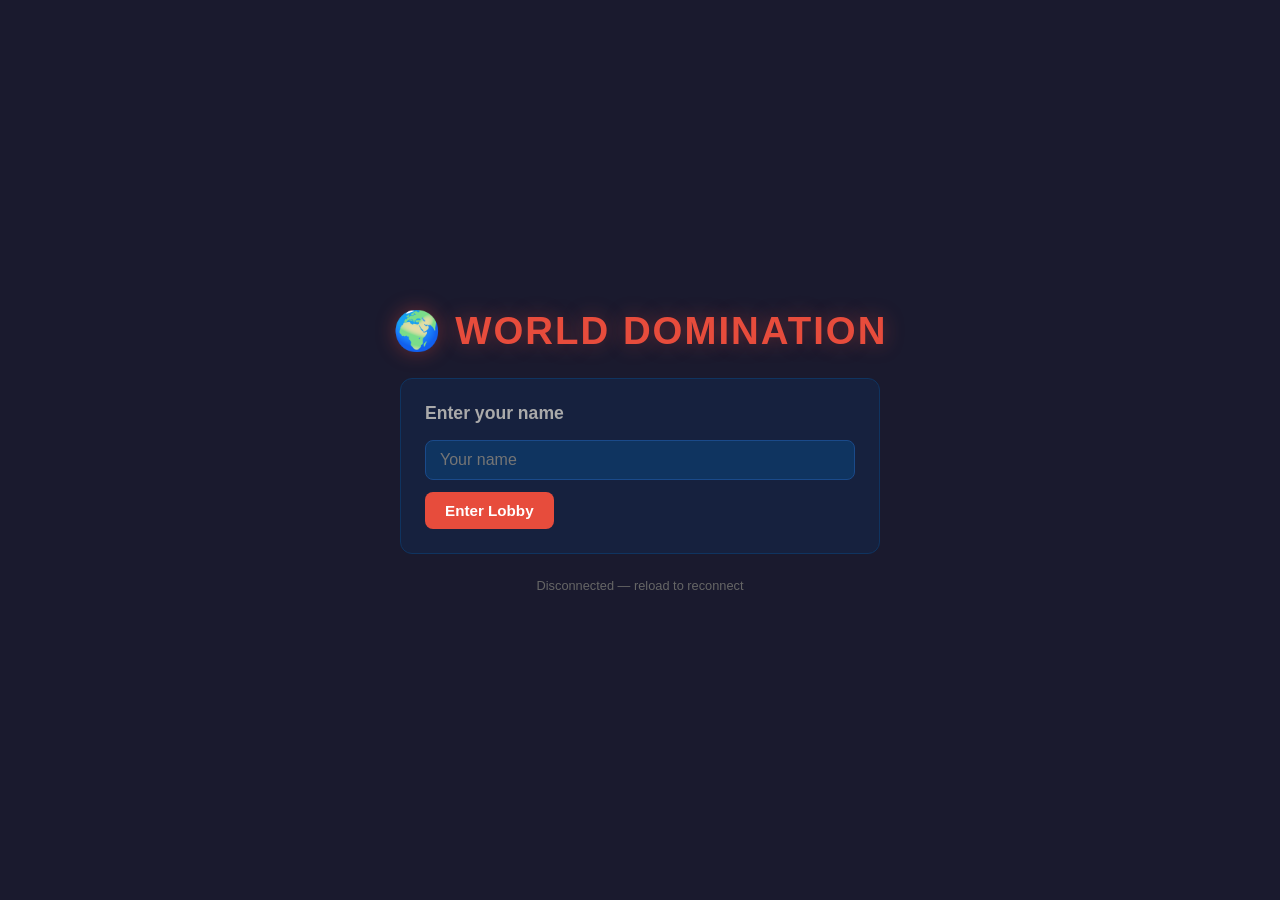
==== client/index.html @ f2749627 "Initial Risk-style multiplayer board game 42-territory world map, WebSocket server (Render), GitHub " ====
<!DOCTYPE html>
<html lang="en">
<head>
<meta charset="UTF-8">
<meta name="viewport" content="width=device-width, initial-scale=1.0">
<title>World Domination — Lobby</title>
<link rel="stylesheet" href="css/style.css">
</head>
<body>
<div id="lobby-screen">
    <h1>🌍 WORLD DOMINATION</h1>

    <!-- Name entry -->
    <div class="card" id="name-card">
        <h2>Enter your name</h2>
        <input type="text" id="name-input" placeholder="Your name" maxlength="20">
        <button class="btn-primary" id="name-btn" onclick="enterLobby()">Enter Lobby</button>
    </div>

    <!-- Lobby actions -->
    <div class="card" id="lobby-card" style="display:none">
        <h2>Your name: <span id="display-name" style="color:#fff"></span></h2>
        <div style="display:flex;gap:10px;margin-bottom:20px">
            <button class="btn-success" onclick="createRoom()">Create Room</button>
        </div>
        <h2>Available Rooms</h2>
        <div id="room-list"><p style="color:#666;font-size:0.85rem">No rooms yet — create one!</p></div>
    </div>

    <!-- Waiting room -->
    <div class="card" id="waiting-room">
        <h2>Room: <span id="room-id-display" style="color:#f39c12;font-size:1rem"></span></h2>
        <p style="color:#888;font-size:0.85rem;margin-bottom:12px">Share this room ID with friends to join</p>
        <div id="player-chips"></div>
        <div style="display:flex;gap:10px;align-items:center;flex-wrap:wrap">
            <button class="btn-primary" id="start-btn" onclick="startGame()" style="display:none">Start Game</button>
            <button class="btn-secondary btn-sm" onclick="leaveRoom()">Leave Room</button>
            <span id="status-msg">Waiting for players…</span>
        </div>
    </div>

    <p id="conn-status" style="color:#666;font-size:0.8rem">Connecting…</p>
</div>

<script>
const SERVER_URL = "REPLACE_SERVER_URL";
let ws, myId, myRoom, myPlayerIdx, myColor, isHost = false;

function connect() {
    ws = new WebSocket(SERVER_URL);
    ws.onopen    = () => { document.getElementById("conn-status").textContent = "Connected"; };
    ws.onclose   = () => { document.getElementById("conn-status").textContent = "Disconnected — reload to reconnect"; };
    ws.onerror   = () => { document.getElementById("conn-status").textContent = "Connection error"; };
    ws.onmessage = e  => handleMsg(JSON.parse(e.data));
}

function send(obj) { if (ws && ws.readyState === 1) ws.send(JSON.stringify(obj)); }

function enterLobby() {
    const name = document.getElementById("name-input").value.trim();
    if (!name) return;
    send({ type: "join_lobby", name });
    document.getElementById("name-card").style.display  = "none";
    document.getElementById("lobby-card").style.display = "block";
    document.getElementById("display-name").textContent  = name;
}

function createRoom() {
    send({ type: "create_room" });
}

function joinRoom(roomId) {
    send({ type: "join_room", room_id: roomId });
}

function startGame() {
    send({ type: "start_game" });
}

function leaveRoom() {
    location.reload();
}

function handleMsg(msg) {
    switch (msg.type) {
        case "joined_lobby":
            myId = msg.client_id;
            break;

        case "lobby_update":
            renderRooms(msg.rooms);
            break;

        case "room_created":
            myRoom      = msg.room_id;
            myPlayerIdx = msg.player_idx;
            myColor     = msg.color;
            isHost      = true;
            showWaitingRoom(myRoom);
            break;

        case "room_joined":
            myRoom      = msg.room_id;
            myPlayerIdx = msg.player_idx;
            myColor     = msg.color;
            isHost      = false;
            showWaitingRoom(myRoom);
            break;

        case "player_joined":
            renderChips(msg.players);
            break;

        case "error":
            alert(msg.msg);
            break;

        case "game_started":
            sessionStorage.setItem("risk_room",    myRoom);
            sessionStorage.setItem("risk_idx",     myPlayerIdx);
            sessionStorage.setItem("risk_color",   myColor);
            sessionStorage.setItem("risk_players", JSON.stringify(msg.players));
            sessionStorage.setItem("risk_state",   JSON.stringify(msg.state));
            window.location.href = "game.html";
            break;
    }
}

function showWaitingRoom(roomId) {
    document.getElementById("lobby-card").style.display    = "none";
    document.getElementById("waiting-room").style.display  = "block";
    document.getElementById("room-id-display").textContent = roomId;
    if (isHost) document.getElementById("start-btn").style.display = "inline-block";
}

function renderRooms(rooms) {
    const el = document.getElementById("room-list");
    if (!rooms.length) {
        el.innerHTML = '<p style="color:#666;font-size:0.85rem">No rooms yet — create one!</p>';
        return;
    }
    el.innerHTML = rooms.map(r => `
        <div class="room-item">
            <span class="room-host">${r.host}'s room</span>
            <span class="room-count">${r.players}/6 players</span>
            <button class="btn-secondary btn-sm" onclick="joinRoom('${r.id}')">Join</button>
        </div>
    `).join("");
}

function renderChips(players) {
    document.getElementById("player-chips").innerHTML = players.map(p => `
        <div class="player-chip">
            <div class="chip-dot" style="background:${p.color}"></div>
            ${p.name}
        </div>
    `).join("");
    document.getElementById("status-msg").textContent =
        `${players.length} player${players.length !== 1 ? "s" : ""} in room`;
}

connect();
document.getElementById("name-input").addEventListener("keydown", e => {
    if (e.key === "Enter") enterLobby();
});
</script>
</body>
</html>
---- client/css/style.css ----
* { box-sizing: border-box; margin: 0; padding: 0; }

body {
    background: #1a1a2e;
    color: #eee;
    font-family: 'Segoe UI', sans-serif;
    min-height: 100vh;
}

/* ── Lobby ─────────────────────────────────────────────── */
#lobby-screen {
    display: flex;
    flex-direction: column;
    align-items: center;
    justify-content: center;
    min-height: 100vh;
    gap: 24px;
    padding: 32px;
}

#lobby-screen h1 {
    font-size: 2.4rem;
    color: #e74c3c;
    letter-spacing: 2px;
    text-shadow: 0 0 20px rgba(231,76,60,0.4);
}

.card {
    background: #16213e;
    border: 1px solid #0f3460;
    border-radius: 12px;
    padding: 24px;
    width: 100%;
    max-width: 480px;
}

.card h2 { font-size: 1.1rem; color: #aaa; margin-bottom: 16px; }

input[type="text"] {
    width: 100%;
    padding: 10px 14px;
    background: #0f3460;
    border: 1px solid #1a4a8a;
    border-radius: 8px;
    color: #eee;
    font-size: 1rem;
    margin-bottom: 12px;
    outline: none;
}
input[type="text"]:focus { border-color: #e74c3c; }

button {
    padding: 10px 20px;
    border: none;
    border-radius: 8px;
    cursor: pointer;
    font-size: 0.95rem;
    font-weight: 600;
    transition: opacity 0.15s, transform 0.1s;
}
button:hover  { opacity: 0.85; }
button:active { transform: scale(0.97); }
button:disabled { opacity: 0.4; cursor: not-allowed; }

.btn-primary  { background: #e74c3c; color: #fff; }
.btn-secondary { background: #2980b9; color: #fff; }
.btn-success  { background: #27ae60; color: #fff; }
.btn-warning  { background: #f39c12; color: #fff; }
.btn-sm       { padding: 6px 14px; font-size: 0.85rem; }

#room-list { display: flex; flex-direction: column; gap: 8px; min-height: 60px; }
.room-item {
    display: flex;
    align-items: center;
    justify-content: space-between;
    background: #0f3460;
    border-radius: 8px;
    padding: 10px 14px;
    font-size: 0.9rem;
}
.room-item .room-host { font-weight: 600; }
.room-item .room-count { color: #aaa; font-size: 0.8rem; }

#waiting-room { display: none; }
#player-chips { display: flex; flex-wrap: wrap; gap: 8px; margin: 12px 0; }
.player-chip {
    display: flex;
    align-items: center;
    gap: 6px;
    background: #0f3460;
    border-radius: 20px;
    padding: 5px 12px;
    font-size: 0.85rem;
}
.chip-dot { width: 10px; height: 10px; border-radius: 50%; flex-shrink: 0; }

#status-msg { color: #aaa; font-size: 0.85rem; margin-top: 8px; }

/* ── Game screen ───────────────────────────────────────── */
#game-screen {
    display: none;
    flex-direction: column;
    height: 100vh;
    overflow: hidden;
}

#top-bar {
    display: flex;
    align-items: center;
    gap: 16px;
    padding: 8px 16px;
    background: #16213e;
    border-bottom: 1px solid #0f3460;
    flex-shrink: 0;
    flex-wrap: wrap;
}

#turn-info { font-size: 0.95rem; }
#turn-info span { font-weight: 700; }
#phase-badge {
    padding: 4px 12px;
    border-radius: 12px;
    font-size: 0.8rem;
    font-weight: 700;
    text-transform: uppercase;
    letter-spacing: 1px;
}
.phase-setup    { background: #8e44ad; }
.phase-reinforce { background: #27ae60; }
.phase-attack   { background: #e74c3c; }
.phase-fortify  { background: #2980b9; }

#armies-badge {
    background: #f39c12;
    color: #1a1a2e;
    padding: 4px 12px;
    border-radius: 12px;
    font-size: 0.85rem;
    font-weight: 700;
}

#top-bar button { margin-left: auto; }

/* ── Main layout ───────────────────────────────────────── */
#main-area {
    display: flex;
    flex: 1;
    overflow: hidden;
}

#map-container {
    flex: 1;
    position: relative;
    overflow: hidden;
    background: #0d1b2a;
}

#map-svg {
    width: 100%;
    height: 100%;
}

/* Territory SVG styles */
.territory {
    stroke: #1a1a2e;
    stroke-width: 1.5;
    cursor: pointer;
    transition: filter 0.1s;
}
.territory:hover           { filter: brightness(1.25); }
.territory.selected        { stroke: #fff; stroke-width: 3; filter: brightness(1.35); }
.territory.attack-source   { stroke: #e74c3c; stroke-width: 3; filter: brightness(1.3); }
.territory.attack-target   { stroke: #e74c3c; stroke-width: 2.5; stroke-dasharray: 5 3; }
.territory.fortify-source  { stroke: #2980b9; stroke-width: 3; filter: brightness(1.3); }
.territory.fortify-target  { stroke: #2980b9; stroke-width: 2.5; stroke-dasharray: 5 3; }
.territory.valid-target    { filter: brightness(1.15); }

.terr-label {
    font-size: 6px;
    fill: rgba(255,255,255,0.85);
    text-anchor: middle;
    dominant-baseline: middle;
    pointer-events: none;
    font-weight: 600;
    text-shadow: none;
}
.terr-armies {
    font-size: 9px;
    fill: #fff;
    text-anchor: middle;
    dominant-baseline: middle;
    pointer-events: none;
    font-weight: 900;
    text-shadow: 1px 1px 2px #000;
}
.armies-bg {
    fill: rgba(0,0,0,0.55);
    pointer-events: none;
}

/* ── Sidebar ───────────────────────────────────────────── */
#sidebar {
    width: 220px;
    background: #16213e;
    border-left: 1px solid #0f3460;
    display: flex;
    flex-direction: column;
    overflow: hidden;
    flex-shrink: 0;
}

#player-list {
    padding: 12px;
    border-bottom: 1px solid #0f3460;
}
#player-list h3 { font-size: 0.8rem; color: #888; text-transform: uppercase; letter-spacing: 1px; margin-bottom: 10px; }

.player-row {
    display: flex;
    align-items: center;
    gap: 8px;
    padding: 6px 8px;
    border-radius: 6px;
    margin-bottom: 4px;
    font-size: 0.85rem;
    transition: background 0.15s;
}
.player-row.active { background: #0f3460; }
.player-row.eliminated { opacity: 0.4; }
.player-color { width: 12px; height: 12px; border-radius: 50%; flex-shrink: 0; }
.player-name  { flex: 1; overflow: hidden; text-overflow: ellipsis; white-space: nowrap; }
.player-terr  { font-size: 0.75rem; color: #888; }

#continent-list {
    padding: 12px;
    border-bottom: 1px solid #0f3460;
    flex-shrink: 0;
}
#continent-list h3 { font-size: 0.8rem; color: #888; text-transform: uppercase; letter-spacing: 1px; margin-bottom: 8px; }
.cont-row {
    display: flex;
    align-items: center;
    justify-content: space-between;
    font-size: 0.78rem;
    margin-bottom: 4px;
    padding: 3px 0;
}
.cont-dot  { width: 8px; height: 8px; border-radius: 50%; flex-shrink: 0; margin-right: 6px; }
.cont-name { flex: 1; }
.cont-bonus { color: #f39c12; font-weight: 700; }
.cont-owner { font-size: 0.7rem; font-style: italic; }

#event-log {
    flex: 1;
    overflow-y: auto;
    padding: 12px;
}
#event-log h3 { font-size: 0.8rem; color: #888; text-transform: uppercase; letter-spacing: 1px; margin-bottom: 8px; }
.log-entry {
    font-size: 0.78rem;
    padding: 4px 0;
    border-bottom: 1px solid #0f3460;
    color: #ccc;
    line-height: 1.4;
}
.log-entry.attack { color: #e74c3c; }
.log-entry.capture { color: #f39c12; font-weight: 600; }
.log-entry.system  { color: #888; font-style: italic; }

/* ── Modal ─────────────────────────────────────────────── */
#modal-overlay {
    display: none;
    position: fixed;
    inset: 0;
    background: rgba(0,0,0,0.6);
    z-index: 100;
    align-items: center;
    justify-content: center;
}
#modal-overlay.active { display: flex; }

#modal-box {
    background: #16213e;
    border: 1px solid #0f3460;
    border-radius: 14px;
    padding: 28px;
    min-width: 300px;
    max-width: 400px;
    text-align: center;
}
#modal-box h3    { font-size: 1.2rem; margin-bottom: 12px; }
#modal-box p     { color: #aaa; font-size: 0.9rem; margin-bottom: 20px; }
#modal-box input { margin-bottom: 16px; }
.modal-btns      { display: flex; gap: 10px; justify-content: center; }

/* ── Attack result ─────────────────────────────────────── */
#attack-popup {
    display: none;
    position: fixed;
    top: 50%;
    left: 50%;
    transform: translate(-50%,-50%);
    background: #16213e;
    border: 2px solid #e74c3c;
    border-radius: 14px;
    padding: 24px 32px;
    z-index: 50;
    min-width: 280px;
    text-align: center;
}
#attack-popup h3 { font-size: 1.1rem; margin-bottom: 14px; color: #e74c3c; }
.dice-row { display: flex; justify-content: center; gap: 8px; margin: 8px 0; }
.die {
    width: 36px; height: 36px;
    border-radius: 8px;
    display: flex; align-items: center; justify-content: center;
    font-size: 1.2rem; font-weight: 900;
}
.die.atk { background: #c0392b; color: #fff; }
.die.def { background: #2980b9; color: #fff; }
#attack-popup .result-text { margin: 12px 0; font-size: 0.9rem; color: #ccc; }
#attack-popup .capture-text { color: #f39c12; font-weight: 700; font-size: 1rem; }

/* ── Win screen ────────────────────────────────────────── */
#win-overlay {
    display: none;
    position: fixed;
    inset: 0;
    background: rgba(0,0,0,0.8);
    z-index: 200;
    align-items: center;
    justify-content: center;
    flex-direction: column;
    gap: 24px;
}
#win-overlay.active { display: flex; }
#win-overlay h1 { font-size: 3rem; color: #f39c12; text-shadow: 0 0 30px rgba(243,156,18,0.6); }
#win-overlay p  { font-size: 1.2rem; color: #eee; }
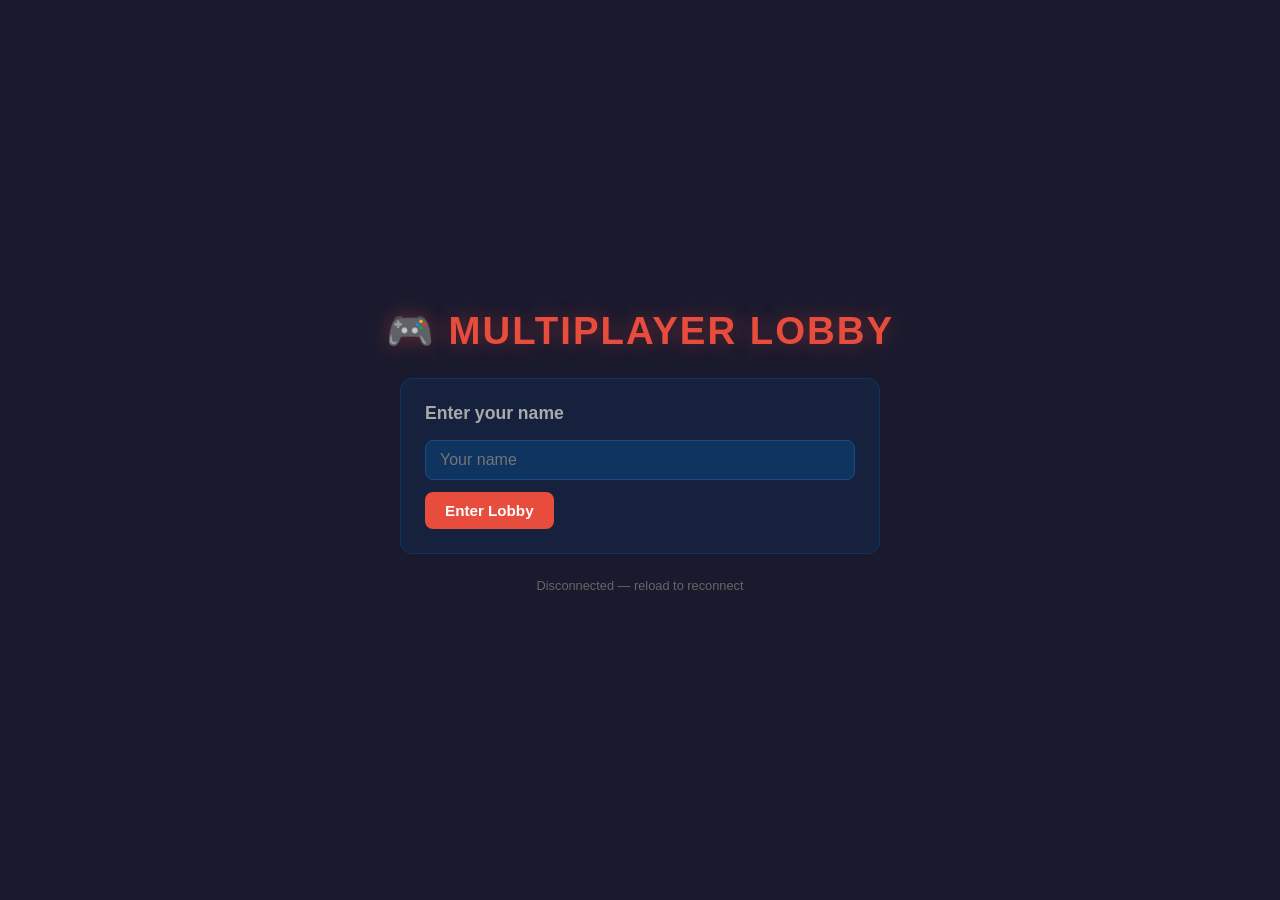
==== commit aa484f8d: "Strip game down to multiplayer lobby Keep only the lobby: players connect via the Render WebSocket s" ====
--- a/client/index.html
+++ b/client/index.html
@@ -3,12 +3,12 @@
 <head>
 <meta charset="UTF-8">
 <meta name="viewport" content="width=device-width, initial-scale=1.0">
-<title>World Domination — Lobby</title>
+<title>Multiplayer Lobby</title>
 <link rel="stylesheet" href="css/style.css">
 </head>
 <body>
 <div id="lobby-screen">
-    <h1>🌍 WORLD DOMINATION</h1>
+    <h1>🎮 MULTIPLAYER LOBBY</h1>
 
     <!-- Name entry -->
     <div class="card" id="name-card">
@@ -33,7 +33,6 @@
         <p style="color:#888;font-size:0.85rem;margin-bottom:12px">Share this room ID with friends to join</p>
         <div id="player-chips"></div>
         <div style="display:flex;gap:10px;align-items:center;flex-wrap:wrap">
-            <button class="btn-primary" id="start-btn" onclick="startGame()" style="display:none">Start Game</button>
             <button class="btn-secondary btn-sm" onclick="leaveRoom()">Leave Room</button>
             <span id="status-msg">Waiting for players…</span>
         </div>
@@ -43,8 +42,9 @@
 </div>
 
 <script>
-const SERVER_URL = "REPLACE_SERVER_URL";
-let ws, myId, myRoom, myPlayerIdx, myColor, isHost = false;
+// Accept http(s):// or ws(s):// in the injected value; WebSocket needs ws(s)://
+const SERVER_URL = "REPLACE_SERVER_URL".replace(/^http/, "ws");
+let ws, myId, myRoom, myPlayerIdx, myColor;
 
 function connect() {
     ws = new WebSocket(SERVER_URL);
@@ -73,12 +73,11 @@
     send({ type: "join_room", room_id: roomId });
 }
 
-function startGame() {
-    send({ type: "start_game" });
-}
-
 function leaveRoom() {
-    location.reload();
+    send({ type: "leave_room" });
+    myRoom = null;
+    document.getElementById("waiting-room").style.display = "none";
+    document.getElementById("lobby-card").style.display   = "block";
 }
 
 function handleMsg(msg) {
@@ -95,7 +94,6 @@
             myRoom      = msg.room_id;
             myPlayerIdx = msg.player_idx;
             myColor     = msg.color;
-            isHost      = true;
             showWaitingRoom(myRoom);
             break;
 
@@ -103,25 +101,16 @@
             myRoom      = msg.room_id;
             myPlayerIdx = msg.player_idx;
             myColor     = msg.color;
-            isHost      = false;
             showWaitingRoom(myRoom);
             break;
 
         case "player_joined":
+        case "player_left":
             renderChips(msg.players);
             break;
 
         case "error":
             alert(msg.msg);
-            break;
-
-        case "game_started":
-            sessionStorage.setItem("risk_room",    myRoom);
-            sessionStorage.setItem("risk_idx",     myPlayerIdx);
-            sessionStorage.setItem("risk_color",   myColor);
-            sessionStorage.setItem("risk_players", JSON.stringify(msg.players));
-            sessionStorage.setItem("risk_state",   JSON.stringify(msg.state));
-            window.location.href = "game.html";
             break;
     }
 }
@@ -130,7 +119,6 @@
     document.getElementById("lobby-card").style.display    = "none";
     document.getElementById("waiting-room").style.display  = "block";
     document.getElementById("room-id-display").textContent = roomId;
-    if (isHost) document.getElementById("start-btn").style.display = "inline-block";
 }
 
 function renderRooms(rooms) {
